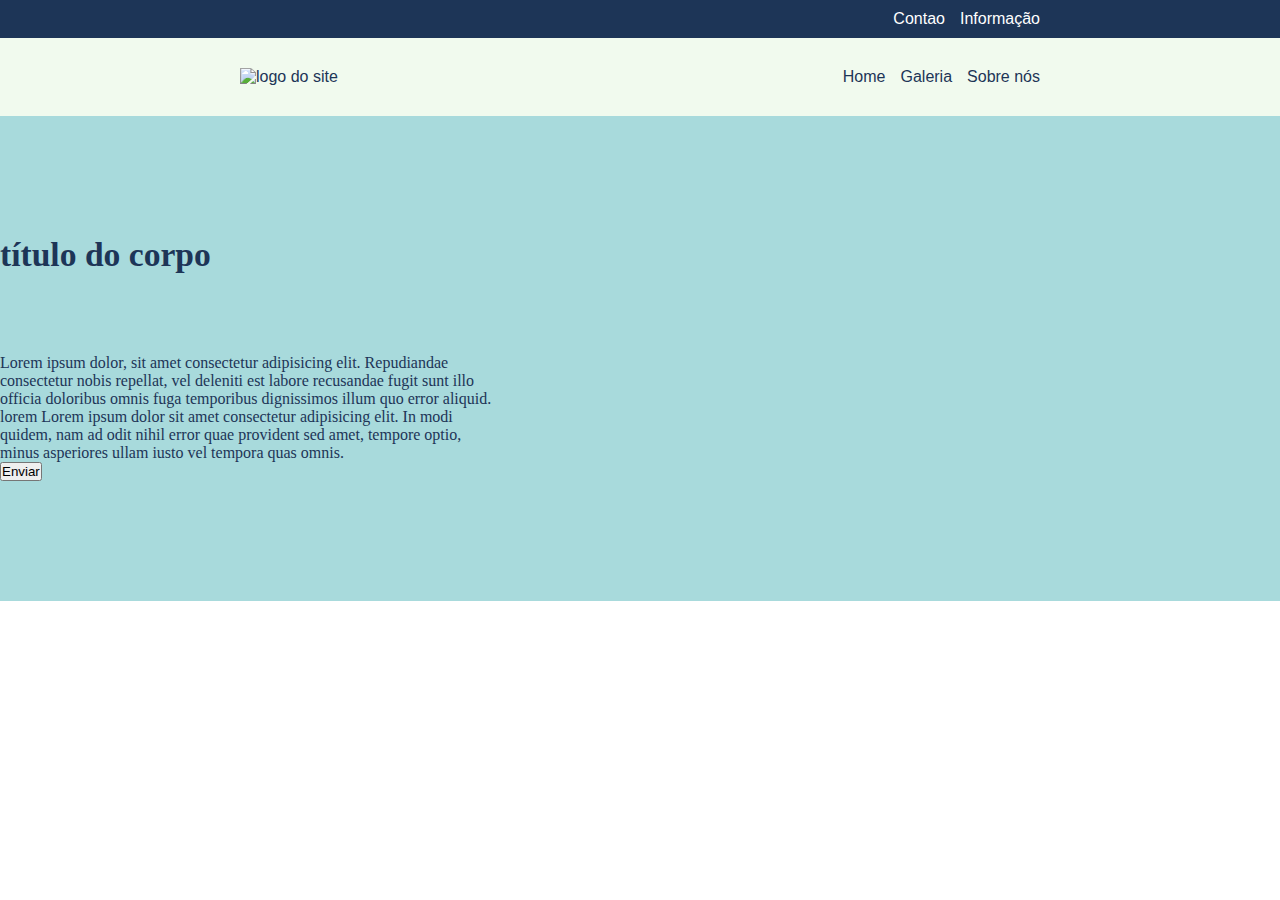
==== index.html @ 8de830ed "Initial commit" ====
<!DOCTYPE html>
<html lang="pt-br">
<head>
    <meta charset="UTF-8">
    <meta http-equiv="X-UA-Compatible" content="IE=edge">
    <meta name="viewport" content="width=device-width, initial-scale=1.0">
    <title>1º Site modelo</title>

    <!-- color: #1d3557,#457b9d,#a8dadc,,#e63946 -->

    <style>
        * {
            padding: 0px;
            margin: 0px;
        }
        header {
            font-family: Arial, Helvetica, sans-serif; 
            background-color: #f1faee;
        }
        .menu1 {
            background-color: #1d3557;
            color: white;
            padding: 10px 0;
        }
        .menu1 ul {
            display: flex;
            justify-content: end;
        }
        .menu1 li {
            list-style: none;
            padding-left: 15px;
        }
        .menu2 {
            display: flex;
            justify-content: space-between;
            align-items: center;
            color: #1d3557;
            padding: 30px 0;
        }
        .menu2 ul {
            display: flex;
            list-style: none;
        }
        .menu2 li {
            padding-left: 15px;
        }
        main {
            width: 100%;
            background-color: #a8dadc;
            color: #1d3557;
            padding: 120px 0;
            
        }
        main h1 {
            text-align: left;
            font-size: 2.1em;
            margin-bottom: 80px;
            
        }
        main p {
            width: 500px;
            text-align: left;
            font-size: 1em;
        }
        #container {
            width: 800px;
            max-width: 800px;
            margin: auto;
            box-sizing: border-box;
        }
        
    </style>
</head>
<body>
    <header>
        <div>
            <nav class="menu1">
                <ul id=container>
                    <li><a href="#"></a>Contao</li>
                    <li><a href="#"></a>Informação</li>
                </ul>
            </nav>
        </div>
        <div class="menu2" id=container> 
            <img src="imagem/favicon.ico" alt="logo do site"> 
            <nav>
                <ul>
                    <li><a href="#"></a>Home</li>
                    <li><a href="#"></a>Galeria</li>
                    <li><a href="#"></a>Sobre nós</li>
                </ul>
            </nav>
        </div>
    </header>
    <main >
        <h1>título do corpo</h1>
        <p>Lorem ipsum dolor, sit amet consectetur adipisicing elit. Repudiandae consectetur nobis repellat, vel deleniti est labore recusandae fugit sunt illo officia doloribus omnis fuga temporibus dignissimos illum quo error aliquid. lorem Lorem ipsum dolor sit amet consectetur adipisicing elit. In modi quidem, nam ad odit nihil error quae provident sed amet, tempore optio, minus asperiores ullam iusto vel tempora quas omnis.</p>
        <button>Enviar</button>
    </main>
</body>
</html>
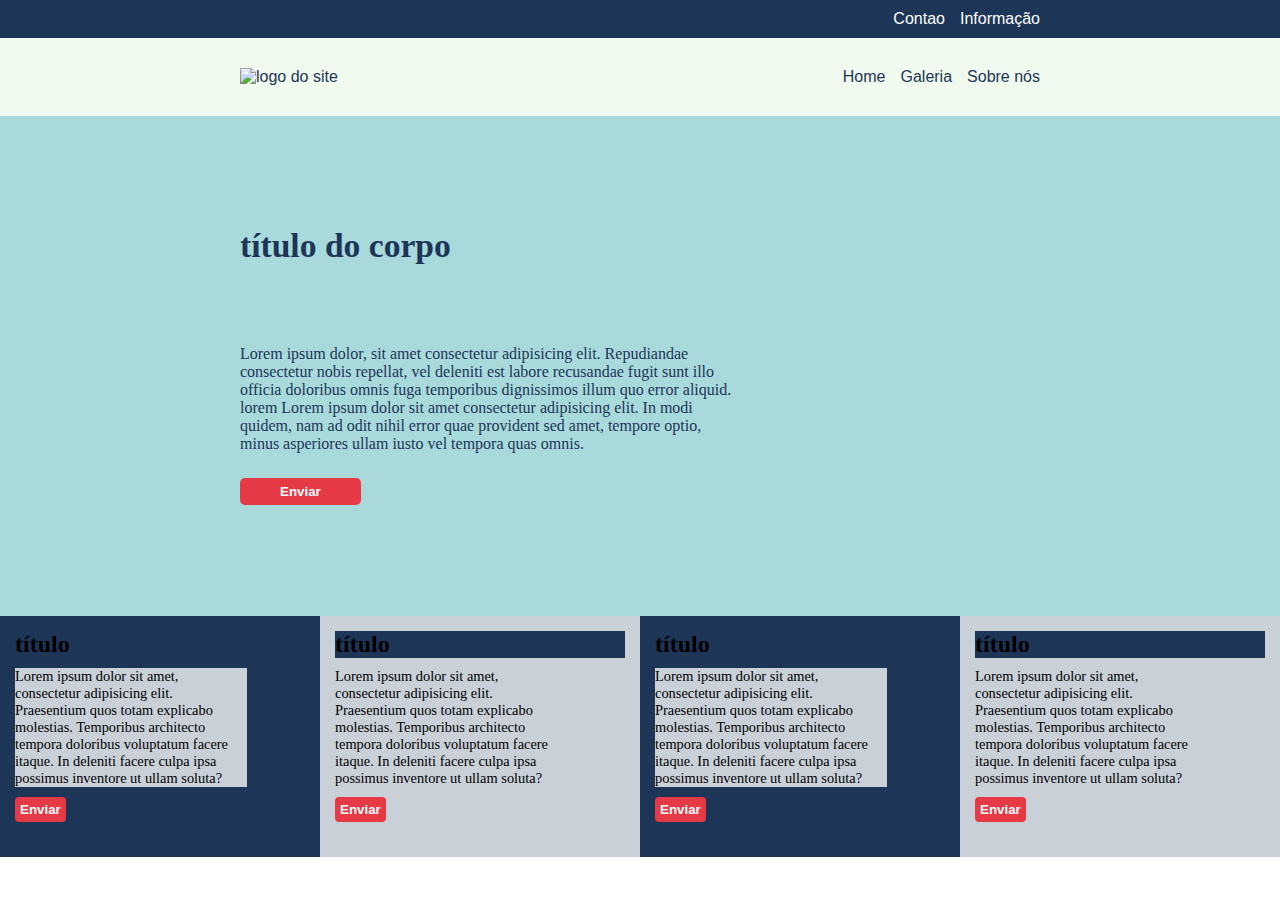
==== commit 431a1762: "Update index.html" ====
--- a/index.html
+++ b/index.html
@@ -6,7 +6,7 @@
     <meta name="viewport" content="width=device-width, initial-scale=1.0">
     <title>1º Site modelo</title>
 
-    <!-- color: #1d3557,#457b9d,#a8dadc,,#e63946 -->
+    <!-- color: #1d3557,#457b9d,#a8dadc,#e63946 -->
 
     <style>
         * {
@@ -44,30 +44,83 @@
         .menu2 li {
             padding-left: 15px;
         }
-        main {
+        main div.fundsec1 {
+            display: flex;
             width: 100%;
+            height: 500px;
+            margin: auto;
             background-color: #a8dadc;
             color: #1d3557;
-            padding: 120px 0;
-            
+        }
+        main .sec1{
+            width: 800px;
+            margin: auto;
         }
         main h1 {
             text-align: left;
             font-size: 2.1em;
             margin-bottom: 80px;
-            
         }
         main p {
             width: 500px;
             text-align: left;
             font-size: 1em;
         }
+        main .butt1 {
+            background-color: #e63946;
+            color: white;
+            margin-top: 25px;
+            padding: 6px 40px;
+            border-radius: 5px;
+            border: 0px;
+            font-weight: bolder;
+        }
+        main .fundsec2 {
+            width: 100%;
+            display: flex;
+        }
+        main .fundsec2 .childen2 {
+            width: 25%;
+            padding: 15px
+        }
+        main .fundsec2 .childen2 h2 {
+            font-size: 1.5em;
+            margin-bottom: 10px;
+        }
+        main .fundsec2 .childen2 p {
+            width: 80%;
+            font-size: .9em;
+            margin-bottom: 10px;
+        }
+        main .fundsec2 .childen2 .butt2 {
+            background-color: #e63946;
+            border: none;
+            border-radius: 4px;
+            padding: 5px;
+            color: white;
+            font-weight: bold;
+            margin-bottom: 20px;
+            align-items: normal;
+        }
+        main .fundsec2 :nth-child(1) {
+            background-color: #1d3557;
+        }
+        main .fundsec2 :nth-child(2) {
+            background-color: #cad0d8;
+        }
+        main .fundsec2 :nth-child(3) {
+            background-color: #1d3557;
+        }
+        main .fundsec2 :nth-child(4) {
+            background-color: #cad0d8;
+        }
+
         #container {
             width: 800px;
             max-width: 800px;
-            margin: auto;
-            box-sizing: border-box;
+            margin: auto; 
         }
+        
         
     </style>
 </head>
@@ -93,9 +146,41 @@
         </div>
     </header>
     <main >
-        <h1>título do corpo</h1>
-        <p>Lorem ipsum dolor, sit amet consectetur adipisicing elit. Repudiandae consectetur nobis repellat, vel deleniti est labore recusandae fugit sunt illo officia doloribus omnis fuga temporibus dignissimos illum quo error aliquid. lorem Lorem ipsum dolor sit amet consectetur adipisicing elit. In modi quidem, nam ad odit nihil error quae provident sed amet, tempore optio, minus asperiores ullam iusto vel tempora quas omnis.</p>
-        <button>Enviar</button>
+        <div class="fundsec1">
+            <section class="sec1">
+                <h1>título do corpo</h1>
+                <p>Lorem ipsum dolor, sit amet consectetur adipisicing elit. Repudiandae consectetur nobis repellat, vel deleniti est labore recusandae fugit sunt illo officia doloribus omnis fuga temporibus dignissimos illum quo error aliquid. lorem Lorem ipsum dolor sit amet consectetur adipisicing elit. In modi quidem, nam ad odit nihil error quae provident sed amet, tempore optio, minus asperiores ullam iusto vel tempora quas omnis.</p>
+                <button class="butt1">Enviar</button>
+            </section>
+        </div>
+        <div class="fundsec2">
+            <section class="childen2">
+                <h2>título</h2>
+                <p>Lorem ipsum dolor sit amet, consectetur adipisicing elit. Praesentium quos totam explicabo molestias. Temporibus architecto tempora doloribus voluptatum facere itaque. In deleniti facere culpa ipsa possimus inventore ut ullam soluta?</p>
+                <button class="butt2">Enviar</button>
+            </section>
+            <section class="childen2">
+                <h2>título</h2>
+                <p>Lorem ipsum dolor sit amet, consectetur adipisicing elit. Praesentium quos totam explicabo molestias. Temporibus
+                    architecto tempora doloribus voluptatum facere itaque. In deleniti facere culpa ipsa possimus inventore ut ullam
+                    soluta?</p>
+                <button class="butt2">Enviar</button>
+            </section>
+            <section class="childen2">
+                <h2>título</h2>
+                <p>Lorem ipsum dolor sit amet, consectetur adipisicing elit. Praesentium quos totam explicabo molestias. Temporibus
+                    architecto tempora doloribus voluptatum facere itaque. In deleniti facere culpa ipsa possimus inventore ut ullam
+                    soluta?</p>
+                <button class="butt2">Enviar</button>
+            </section>
+            <section class="childen2">
+                <h2>título</h2>
+                <p>Lorem ipsum dolor sit amet, consectetur adipisicing elit. Praesentium quos totam explicabo molestias. Temporibus
+                    architecto tempora doloribus voluptatum facere itaque. In deleniti facere culpa ipsa possimus inventore ut ullam
+                    soluta?</p>
+                <button class="butt2">Enviar</button>
+            </section>
+        </div>
     </main>
 </body>
 </html>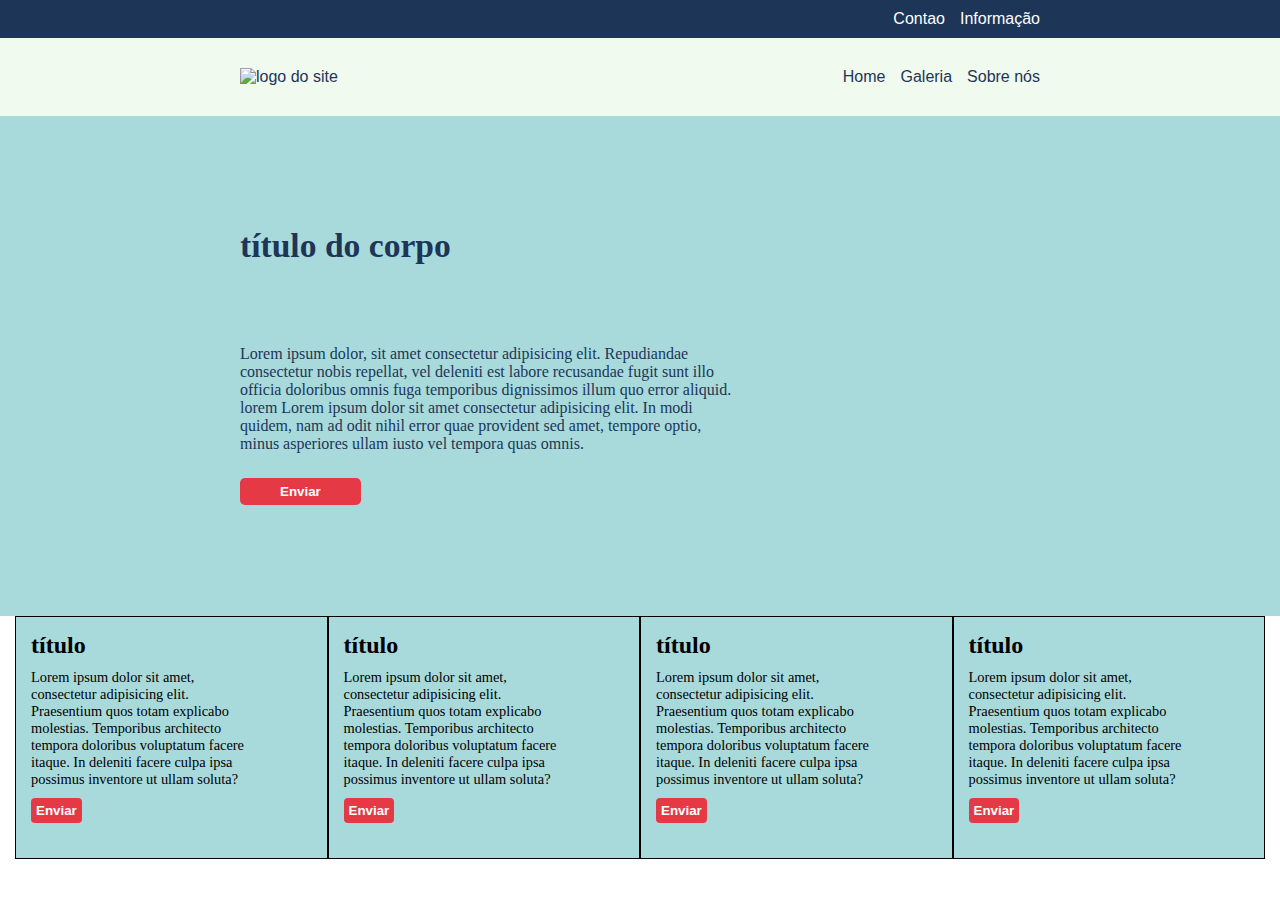
==== commit 0429a667: "atualizar" ====
--- a/index.html
+++ b/index.html
@@ -12,6 +12,7 @@
         * {
             padding: 0px;
             margin: 0px;
+            box-sizing: border-box;
         }
         header {
             font-family: Arial, Helvetica, sans-serif; 
@@ -76,12 +77,20 @@
             font-weight: bolder;
         }
         main .fundsec2 {
-            width: 100%;
+            background-color: #a8dadc;
+            max-width: 100%;
+            height: 100%;
+            margin: 0px 15px;
             display: flex;
+            flex-wrap: wrap;
+            justify-content: space-between;
+           
         }
         main .fundsec2 .childen2 {
             width: 25%;
-            padding: 15px
+            padding: 15px;
+            border: 1px solid black;
+            
         }
         main .fundsec2 .childen2 h2 {
             font-size: 1.5em;
@@ -102,19 +111,6 @@
             margin-bottom: 20px;
             align-items: normal;
         }
-        main .fundsec2 :nth-child(1) {
-            background-color: #1d3557;
-        }
-        main .fundsec2 :nth-child(2) {
-            background-color: #cad0d8;
-        }
-        main .fundsec2 :nth-child(3) {
-            background-color: #1d3557;
-        }
-        main .fundsec2 :nth-child(4) {
-            background-color: #cad0d8;
-        }
-
         #container {
             width: 800px;
             max-width: 800px;
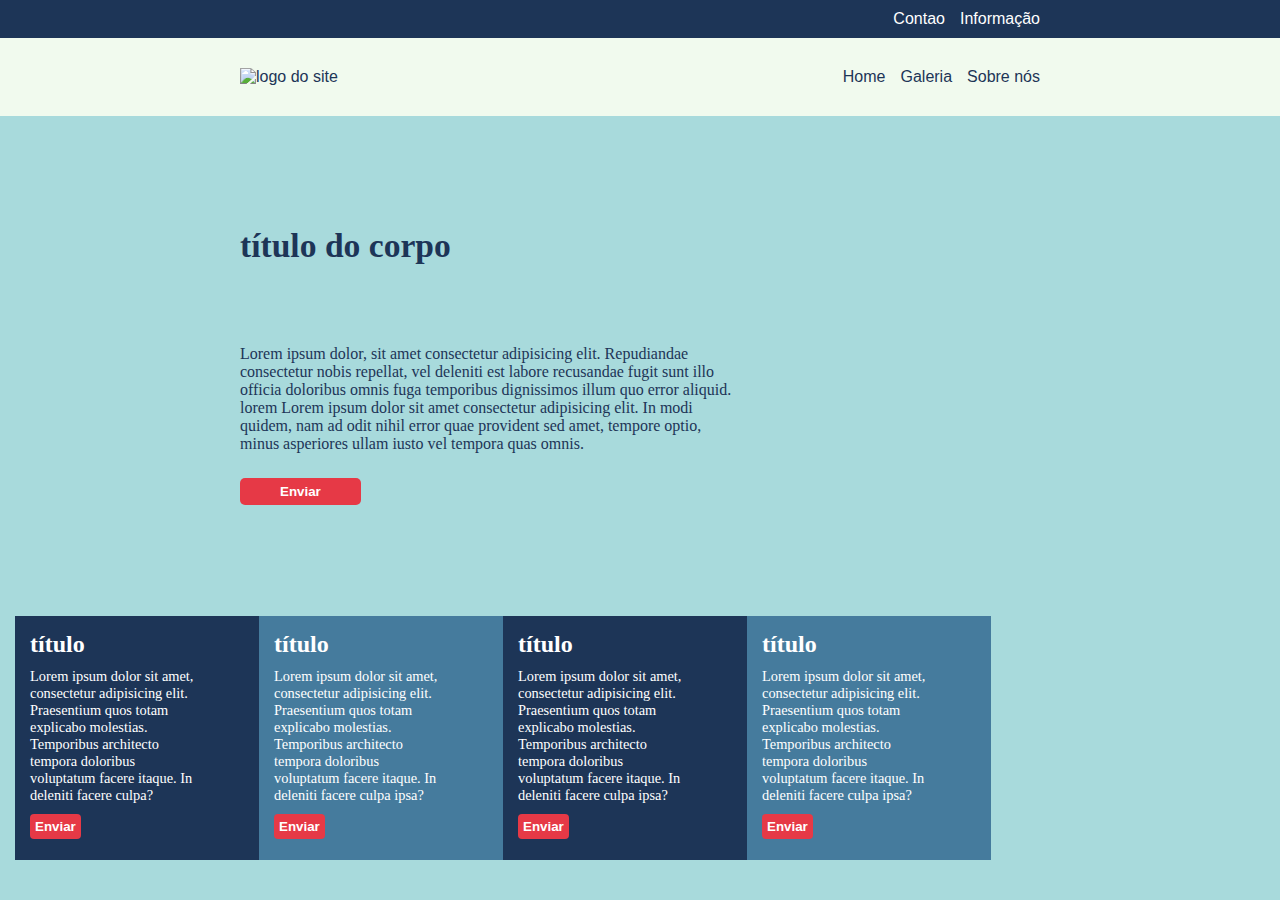
==== commit 5906e709: "atualizando" ====
--- a/index.html
+++ b/index.html
@@ -5,120 +5,10 @@
     <meta http-equiv="X-UA-Compatible" content="IE=edge">
     <meta name="viewport" content="width=device-width, initial-scale=1.0">
     <title>1º Site modelo</title>
+    <link rel="stylesheet" href="index.css">
 
     <!-- color: #1d3557,#457b9d,#a8dadc,#e63946 -->
 
-    <style>
-        * {
-            padding: 0px;
-            margin: 0px;
-            box-sizing: border-box;
-        }
-        header {
-            font-family: Arial, Helvetica, sans-serif; 
-            background-color: #f1faee;
-        }
-        .menu1 {
-            background-color: #1d3557;
-            color: white;
-            padding: 10px 0;
-        }
-        .menu1 ul {
-            display: flex;
-            justify-content: end;
-        }
-        .menu1 li {
-            list-style: none;
-            padding-left: 15px;
-        }
-        .menu2 {
-            display: flex;
-            justify-content: space-between;
-            align-items: center;
-            color: #1d3557;
-            padding: 30px 0;
-        }
-        .menu2 ul {
-            display: flex;
-            list-style: none;
-        }
-        .menu2 li {
-            padding-left: 15px;
-        }
-        main div.fundsec1 {
-            display: flex;
-            width: 100%;
-            height: 500px;
-            margin: auto;
-            background-color: #a8dadc;
-            color: #1d3557;
-        }
-        main .sec1{
-            width: 800px;
-            margin: auto;
-        }
-        main h1 {
-            text-align: left;
-            font-size: 2.1em;
-            margin-bottom: 80px;
-        }
-        main p {
-            width: 500px;
-            text-align: left;
-            font-size: 1em;
-        }
-        main .butt1 {
-            background-color: #e63946;
-            color: white;
-            margin-top: 25px;
-            padding: 6px 40px;
-            border-radius: 5px;
-            border: 0px;
-            font-weight: bolder;
-        }
-        main .fundsec2 {
-            background-color: #a8dadc;
-            max-width: 100%;
-            height: 100%;
-            margin: 0px 15px;
-            display: flex;
-            flex-wrap: wrap;
-            justify-content: space-between;
-           
-        }
-        main .fundsec2 .childen2 {
-            width: 25%;
-            padding: 15px;
-            border: 1px solid black;
-            
-        }
-        main .fundsec2 .childen2 h2 {
-            font-size: 1.5em;
-            margin-bottom: 10px;
-        }
-        main .fundsec2 .childen2 p {
-            width: 80%;
-            font-size: .9em;
-            margin-bottom: 10px;
-        }
-        main .fundsec2 .childen2 .butt2 {
-            background-color: #e63946;
-            border: none;
-            border-radius: 4px;
-            padding: 5px;
-            color: white;
-            font-weight: bold;
-            margin-bottom: 20px;
-            align-items: normal;
-        }
-        #container {
-            width: 800px;
-            max-width: 800px;
-            margin: auto; 
-        }
-        
-        
-    </style>
 </head>
 <body>
     <header>
@@ -149,33 +39,32 @@
                 <button class="butt1">Enviar</button>
             </section>
         </div>
-        <div class="fundsec2">
-            <section class="childen2">
-                <h2>título</h2>
-                <p>Lorem ipsum dolor sit amet, consectetur adipisicing elit. Praesentium quos totam explicabo molestias. Temporibus architecto tempora doloribus voluptatum facere itaque. In deleniti facere culpa ipsa possimus inventore ut ullam soluta?</p>
-                <button class="butt2">Enviar</button>
-            </section>
-            <section class="childen2">
-                <h2>título</h2>
-                <p>Lorem ipsum dolor sit amet, consectetur adipisicing elit. Praesentium quos totam explicabo molestias. Temporibus
-                    architecto tempora doloribus voluptatum facere itaque. In deleniti facere culpa ipsa possimus inventore ut ullam
-                    soluta?</p>
-                <button class="butt2">Enviar</button>
-            </section>
-            <section class="childen2">
-                <h2>título</h2>
-                <p>Lorem ipsum dolor sit amet, consectetur adipisicing elit. Praesentium quos totam explicabo molestias. Temporibus
-                    architecto tempora doloribus voluptatum facere itaque. In deleniti facere culpa ipsa possimus inventore ut ullam
-                    soluta?</p>
-                <button class="butt2">Enviar</button>
-            </section>
-            <section class="childen2">
-                <h2>título</h2>
-                <p>Lorem ipsum dolor sit amet, consectetur adipisicing elit. Praesentium quos totam explicabo molestias. Temporibus
-                    architecto tempora doloribus voluptatum facere itaque. In deleniti facere culpa ipsa possimus inventore ut ullam
-                    soluta?</p>
-                <button class="butt2">Enviar</button>
-            </section>
+        <div class="fundo">
+            <div class="fundsec2">
+                <section class="childen2 item2cor1">
+                    <h2>título</h2>
+                    <p>Lorem ipsum dolor sit amet, consectetur adipisicing elit. Praesentium quos totam explicabo molestias. Temporibus architecto tempora doloribus voluptatum facere itaque. In deleniti facere culpa?</p>
+                    <button class="butt2">Enviar</button>
+                </section>
+                <section class="childen2 item2cor2">
+                    <h2>título</h2>
+                    <p>Lorem ipsum dolor sit amet, consectetur adipisicing elit. Praesentium quos totam explicabo molestias. Temporibus
+                        architecto tempora doloribus voluptatum facere itaque. In deleniti facere culpa ipsa?</p>
+                    <button class="butt2">Enviar</button>
+                </section>
+                <section class="childen2 item2cor1">
+                    <h2>título</h2>
+                    <p>Lorem ipsum dolor sit amet, consectetur adipisicing elit. Praesentium quos totam explicabo molestias. Temporibus
+                        architecto tempora doloribus voluptatum facere itaque. In deleniti facere culpa ipsa?</p>
+                    <button class="butt2">Enviar</button>
+                </section>
+                <section class="childen2 item2cor2">
+                    <h2>título</h2>
+                    <p>Lorem ipsum dolor sit amet, consectetur adipisicing elit. Praesentium quos totam explicabo molestias. Temporibus
+                        architecto tempora doloribus voluptatum facere itaque. In deleniti facere culpa ipsa?</p>
+                    <button class="butt2">Enviar</button>
+                </section>
+            </div>
         </div>
     </main>
 </body>
--- a/index.css
+++ b/index.css
@@ -0,0 +1,138 @@
+* {
+    padding: 0px;
+    margin: 0px;
+    box-sizing: border-box;
+}
+body {
+    background-color: #a8dadc;
+}
+header {
+    font-family: Arial, Helvetica, sans-serif;
+    background-color: #f1faee;
+}
+
+.menu1 {
+    background-color: #1d3557;
+    color: white;
+    padding: 10px 0;
+}
+
+.menu1 ul {
+    display: flex;
+    justify-content: end;
+}
+
+.menu1 li {
+    list-style: none;
+    padding-left: 15px;
+}
+
+.menu2 {
+    display: flex;
+    justify-content: space-between;
+    align-items: center;
+    color: #1d3557;
+    padding: 30px 0;
+}
+
+.menu2 ul {
+    display: flex;
+    list-style: none;
+}
+
+.menu2 li {
+    padding-left: 15px;
+}
+
+main div.fundsec1 {
+    display: flex;
+    width: 100%;
+    height: 500px;
+    margin: auto;
+    background-color: #a8dadc;
+    color: #1d3557;
+}
+
+main .sec1 {
+    width: 800px;
+    margin: auto;
+}
+
+main h1 {
+    text-align: left;
+    font-size: 2.1em;
+    margin-bottom: 80px;
+}
+
+main p {
+    width: 500px;
+    text-align: left;
+    font-size: 1em;
+}
+
+main .butt1 {
+    background-color: #e63946;
+    color: white;
+    margin-top: 25px;
+    padding: 6px 40px;
+    border-radius: 5px;
+    border: 0px;
+    font-weight: bolder;
+}
+
+main .fundsec2 {
+    background-color: #a8dadc;
+    max-width: 100%;
+    height: 100%;
+    margin: 0px 15px;
+    display: flex;
+    flex-wrap: wrap;
+}
+
+main .fundsec2 .childen2 {
+    width: 25%;
+    max-width: 244px;
+    min-width: 244px;
+    height: 244px;
+    padding: 15px;
+}
+
+main .fundsec2 .childen2 h2 {
+    font-size: 1.5em;
+    margin-bottom: 10px;
+}
+
+main .fundsec2 .childen2 p {
+    width: 80%;
+    font-size: .9em;
+    margin-bottom: 10px;
+}
+
+main .fundsec2 .childen2 .butt2 {
+    background-color: #e63946;
+    border: none;
+    border-radius: 4px;
+    padding: 5px;
+    color: white;
+    font-weight: bold;
+    margin-bottom: 20px;
+    align-items: normal;
+}
+.item2cor1 {
+    background-color: #1d3557;
+    color: white;
+}
+.item2cor2 {
+    background-color: #457b9d;
+    color: white;
+}
+.fundo {
+   
+
+   
+}
+#container {
+    width: 800px;
+    max-width: 800px;
+    margin: auto;
+}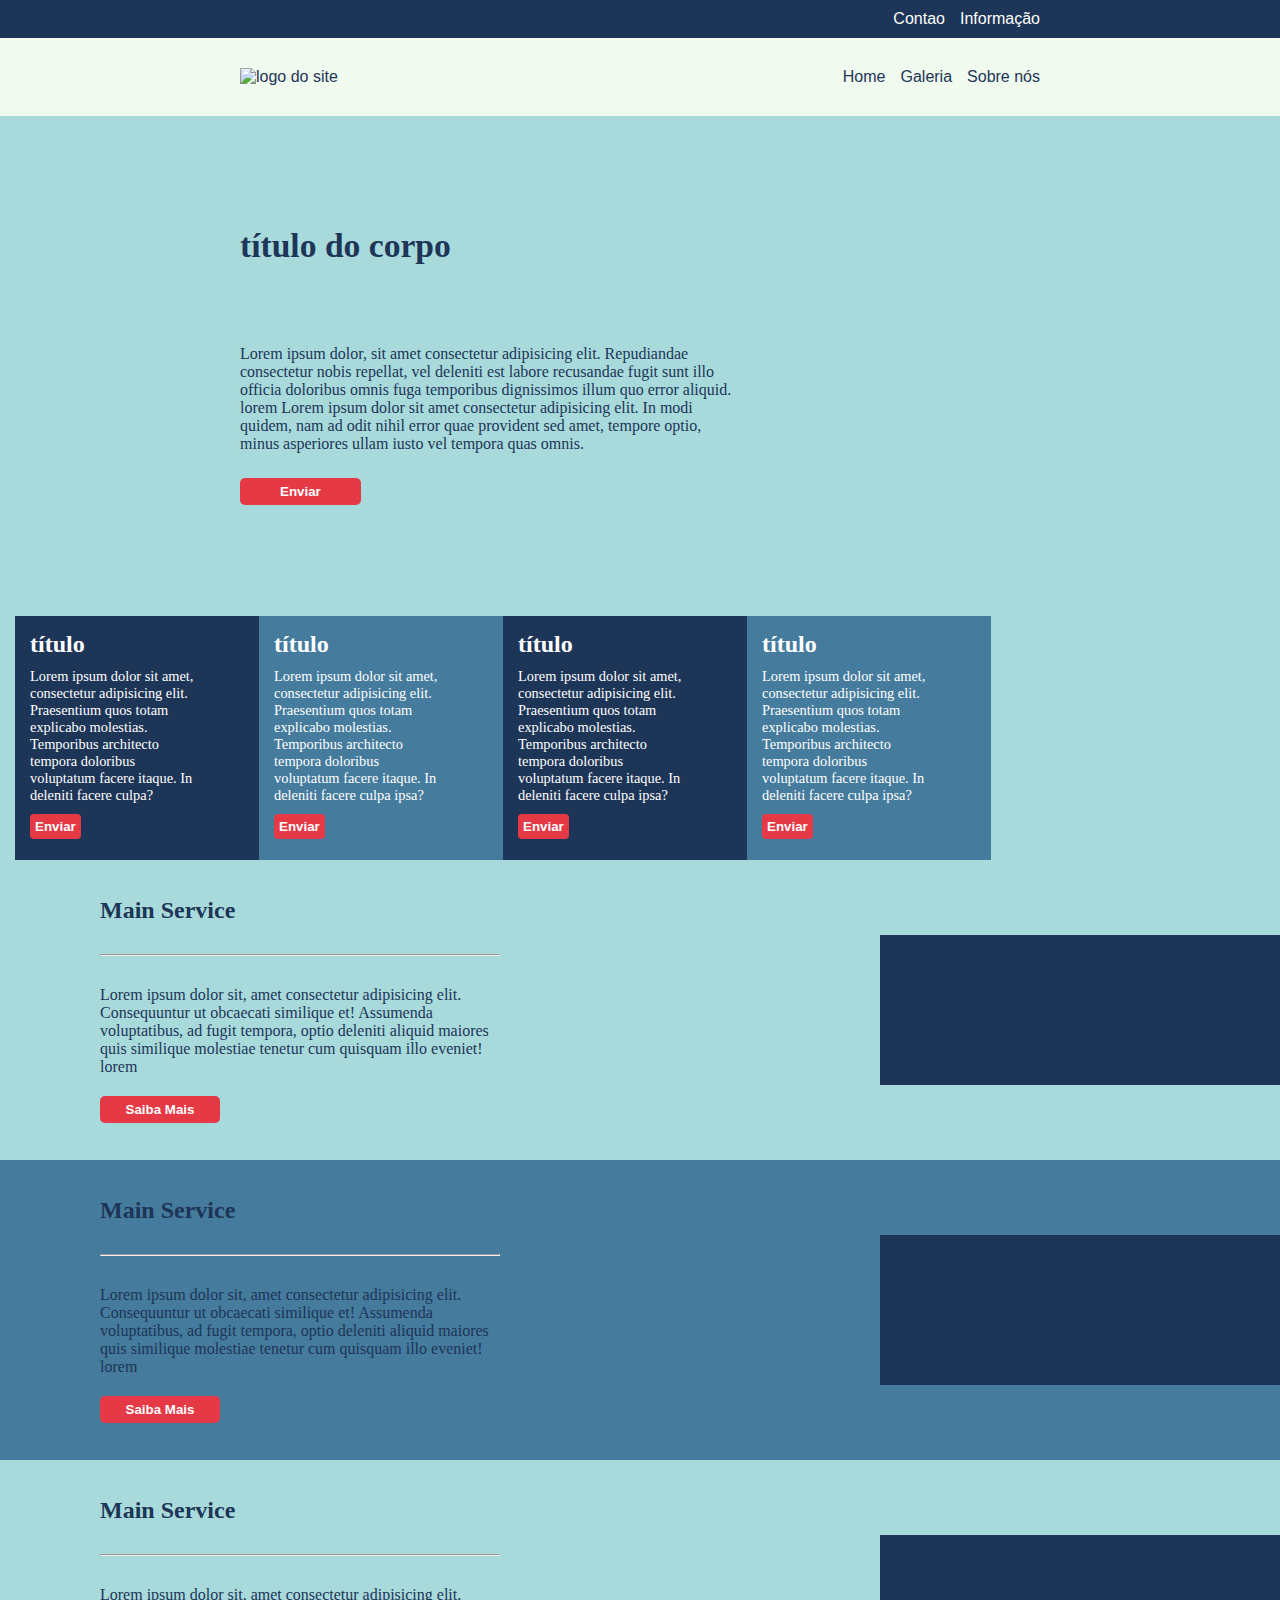
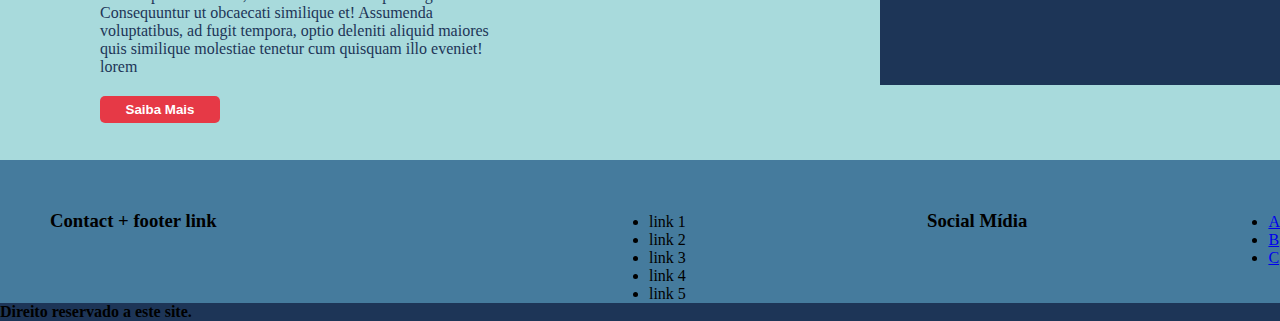
==== commit 0e6634dd: "atualizando" ====
--- a/index.html
+++ b/index.html
@@ -66,6 +66,62 @@
                 </section>
             </div>
         </div>
+        <div class="service">
+            <section class="servtxt">
+                <h2>Main Service</h2>
+                <hr>
+                <p>Lorem ipsum dolor sit, amet consectetur adipisicing elit. Consequuntur ut obcaecati similique et! Assumenda voluptatibus, ad fugit tempora, optio deleniti aliquid maiores quis similique molestiae tenetur cum quisquam illo eveniet! lorem</p>
+                <button>Saiba Mais</button>
+            </section>
+            <section class="imgserv">
+            </section>
+        </div>
+        <div class="service2">
+            <section class="servtxt2">
+                <h2>Main Service</h2>
+                <hr>
+                <p>Lorem ipsum dolor sit, amet consectetur adipisicing elit. Consequuntur ut obcaecati similique et! Assumenda
+                    voluptatibus, ad fugit tempora, optio deleniti aliquid maiores quis similique molestiae tenetur cum quisquam
+                    illo eveniet! lorem</p>
+                <button>Saiba Mais</button>
+            </section>
+            <section class="imgserv2">
+            </section>
+        </div>
+        <div class="service">
+            <section class="servtxt">
+                <h2>Main Service</h2>
+                <hr>
+                <p>Lorem ipsum dolor sit, amet consectetur adipisicing elit. Consequuntur ut obcaecati similique et! Assumenda
+                    voluptatibus, ad fugit tempora, optio deleniti aliquid maiores quis similique molestiae tenetur cum quisquam
+                    illo eveniet! lorem</p>
+                <button>Saiba Mais</button>
+            </section>
+            <section class="imgserv">
+            </section>
+        </div>
+       <footer class="rodape">
+            <section class="contato">
+                <h3>Contact + footer link</h3>
+                <div class="contimg"></div>
+                <ul>
+                    <li>link 1</li>
+                    <li>link 2</li>
+                    <li>link 3</li>
+                    <li>link 4</li>
+                    <li>link 5</li>
+                </ul>
+                <h3>Social Mídia</h3>
+                <ul>
+                    <li><a href="#">A</a></li>
+                    <li><a href="#">B</a></li>
+                    <li><a href="#">C</a></li>
+                </ul>
+            </section>
+            <section class="direito">
+                <h4>Direito reservado a este site.</h4>
+            </section>
+       </footer>
     </main>
 </body>
 </html>--- a/index.css
+++ b/index.css
@@ -135,4 +135,114 @@
     width: 800px;
     max-width: 800px;
     margin: auto;
-}+}
+.service {
+background-color: #a8dadc;
+display: flex;
+justify-content: center;
+align-items: center;
+width: 100%;
+height: 300px;
+}
+.servtxt {
+    display: flex;
+    flex-direction: column;
+    justify-content: center;
+    padding: 100px 0px 100px 100px;
+    width: 2600px;
+}
+.servtxt h2 {
+    color: #1d3557;
+    padding-bottom: 30px;
+}
+.servtxt hr {
+    color: #1d3557;
+    margin-bottom: 30px;
+    width: 400px; 
+}
+.servtxt p {
+    color: #1d3557;
+    padding-bottom: 20px;
+    width: 400px;
+}
+.servtxt button {
+    background-color: #e63946;
+    color: white;
+    padding: 6px 25px;
+    border-radius: 5px;
+    border: 0px;
+    width: 120px;
+    font-weight: bolder;  
+}
+.imgserv {
+    background-color: #1d3557;
+    width: 100%;
+    height: 150px;
+}
+.service2 {
+    background-color: #457b9d;
+    display: flex;
+    justify-content: center;
+    align-items: center;
+    width: 100%;
+    height: 300px;
+}
+
+.servtxt2 {
+    display: flex;
+    flex-direction: column;
+    justify-content: center;
+    padding: 100px 0px 100px 100px;
+    width: 2600px;
+}
+
+.servtxt2 h2 {
+    color: #1d3557;
+    padding-bottom: 30px;
+}
+
+.servtxt2 hr {
+    color: #1d3557;
+    margin-bottom: 30px;
+    width: 400px;
+}
+
+.servtxt2 p {
+    color: #1d3557;
+    padding-bottom: 20px;
+    width: 400px;
+}
+
+.servtxt2 button {
+    background-color: #e63946;
+    color: white;
+    padding: 6px 25px;
+    border-radius: 5px;
+    border: 0px;
+    width: 120px;
+    font-weight: bolder;
+}
+
+.imgserv2 {
+    background-color: #1d3557;
+    width: 100%;
+    height: 150px;
+}
+
+/* FOOTER */
+
+.rodape {
+    height: 100%;
+}
+.contato {
+    background-color: #457b9d;
+    display: flex;
+    justify-content: space-between;
+    align-items: baseline;
+}
+.contato h3 {
+    margin: 50px;
+}
+.direito {
+    background-color: #1d3557;
+}
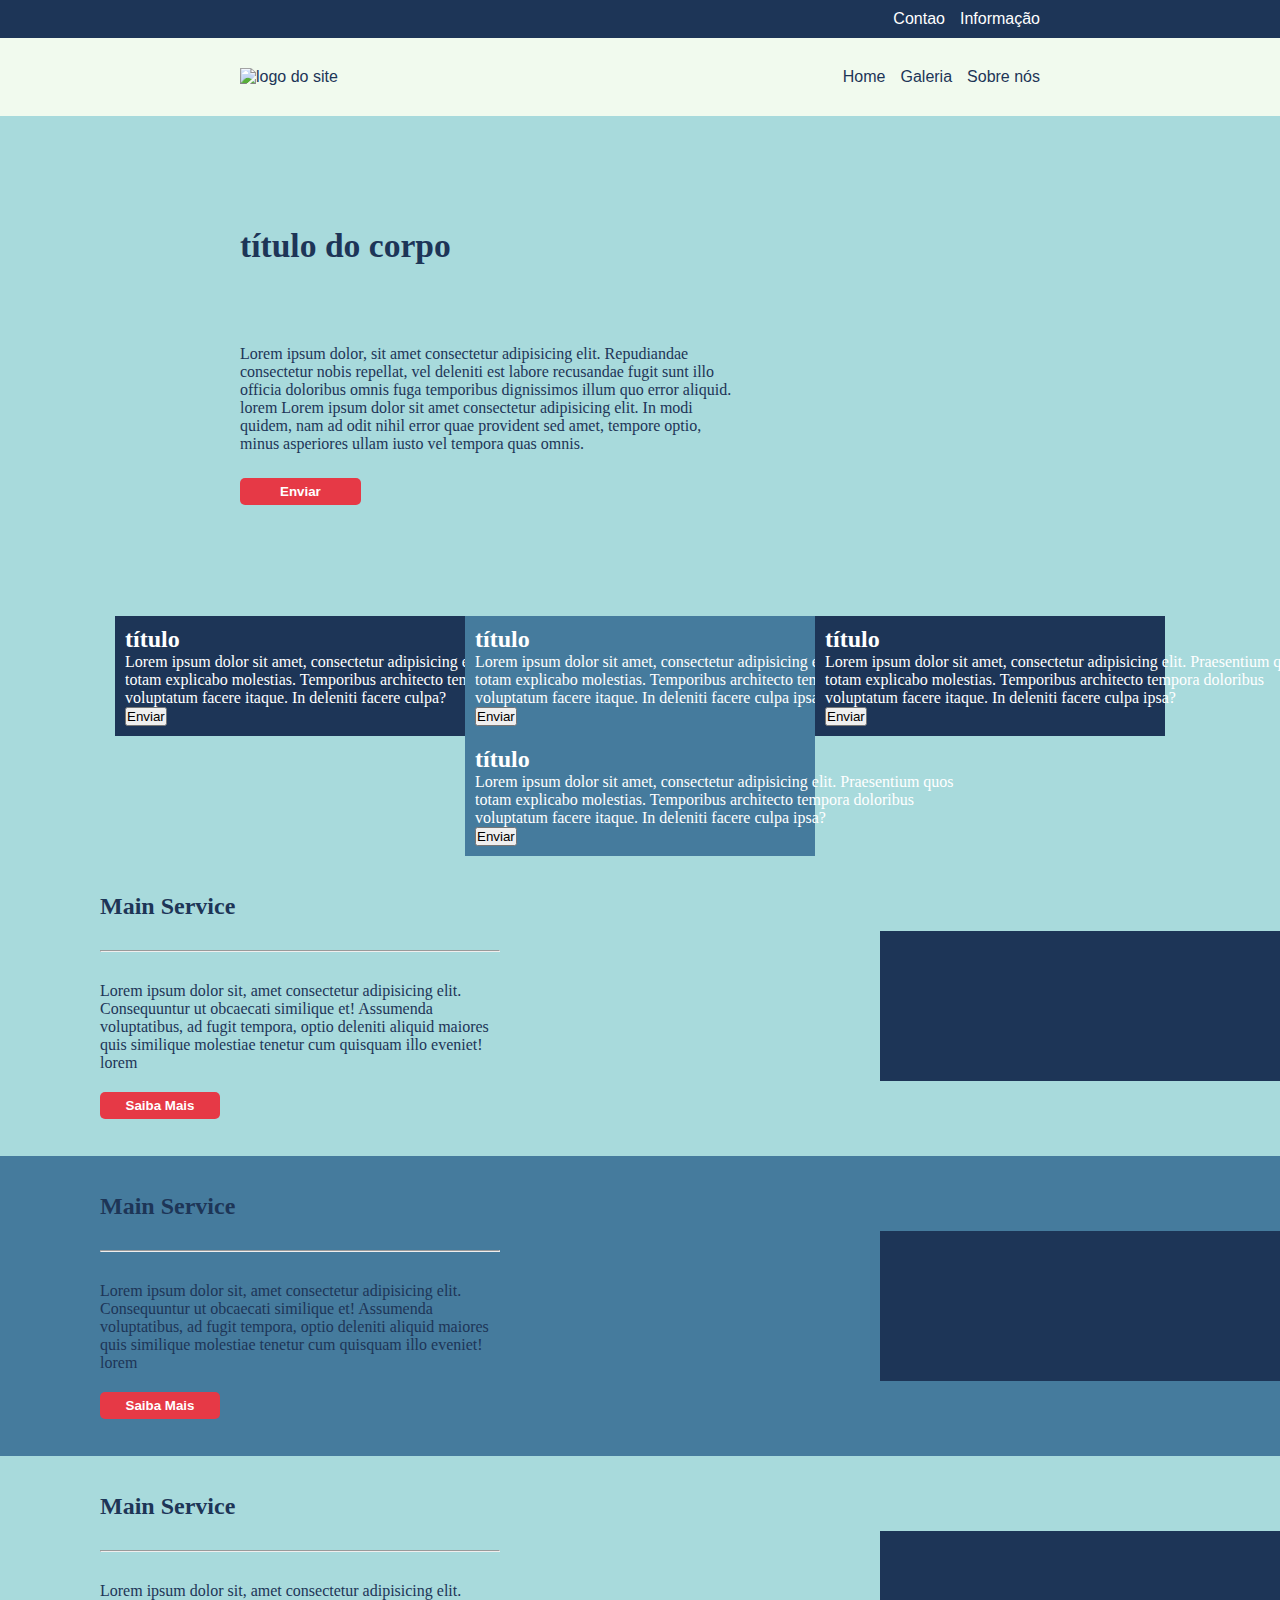
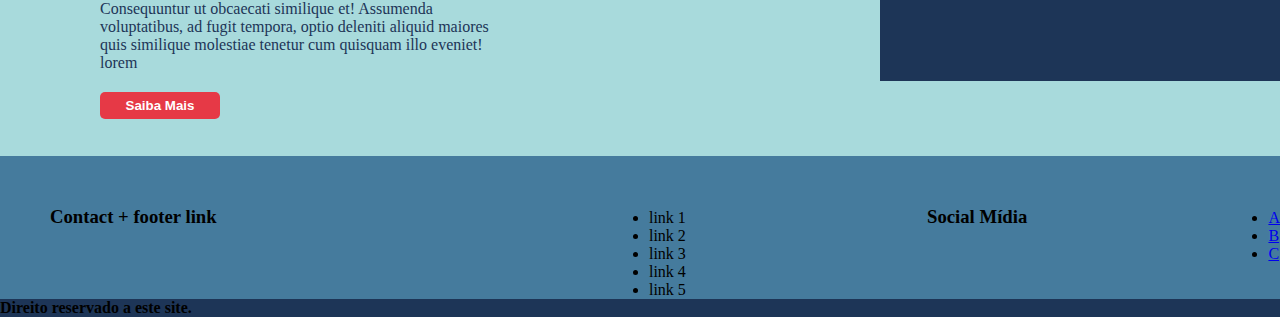
==== commit 730f9df0: "atualizar" ====
--- a/index.html
+++ b/index.html
@@ -39,7 +39,6 @@
                 <button class="butt1">Enviar</button>
             </section>
         </div>
-        <div class="fundo">
             <div class="fundsec2">
                 <section class="childen2 item2cor1">
                     <h2>título</h2>
@@ -65,7 +64,7 @@
                     <button class="butt2">Enviar</button>
                 </section>
             </div>
-        </div>
+        
         <div class="service">
             <section class="servtxt">
                 <h2>Main Service</h2>
--- a/index.css
+++ b/index.css
@@ -44,7 +44,7 @@
     padding-left: 15px;
 }
 
-main div.fundsec1 {
+.fundsec1 {
     display: flex;
     width: 100%;
     height: 500px;
@@ -52,12 +52,10 @@
     background-color: #a8dadc;
     color: #1d3557;
 }
-
-main .sec1 {
+.sec1 {
     width: 800px;
     margin: auto;
 }
-
 main h1 {
     text-align: left;
     font-size: 2.1em;
@@ -80,44 +78,28 @@
     font-weight: bolder;
 }
 
-main .fundsec2 {
+div.fundsec2 {
+    display: flex;
+    width: 100%;
+    justify-content: center;
+    align-items: center;
     background-color: #a8dadc;
-    max-width: 100%;
-    height: 100%;
-    margin: 0px 15px;
-    display: flex;
     flex-wrap: wrap;
 }
 
-main .fundsec2 .childen2 {
-    width: 25%;
-    max-width: 244px;
-    min-width: 244px;
-    height: 244px;
-    padding: 15px;
-}
-
-main .fundsec2 .childen2 h2 {
-    font-size: 1.5em;
-    margin-bottom: 10px;
-}
-
-main .fundsec2 .childen2 p {
-    width: 80%;
-    font-size: .9em;
-    margin-bottom: 10px;
-}
-
-main .fundsec2 .childen2 .butt2 {
-    background-color: #e63946;
-    border: none;
-    border-radius: 4px;
-    padding: 5px;
-    color: white;
-    font-weight: bold;
-    margin-bottom: 20px;
-    align-items: normal;
-}
+.childen2 {
+    width: 24%;
+    min-width: 350px;
+    padding: 10px;
+    flex-wrap: wrap;
+}
+.childen2 p {
+    min-width: ;
+    
+    
+}
+
+
 .item2cor1 {
     background-color: #1d3557;
     color: white;
